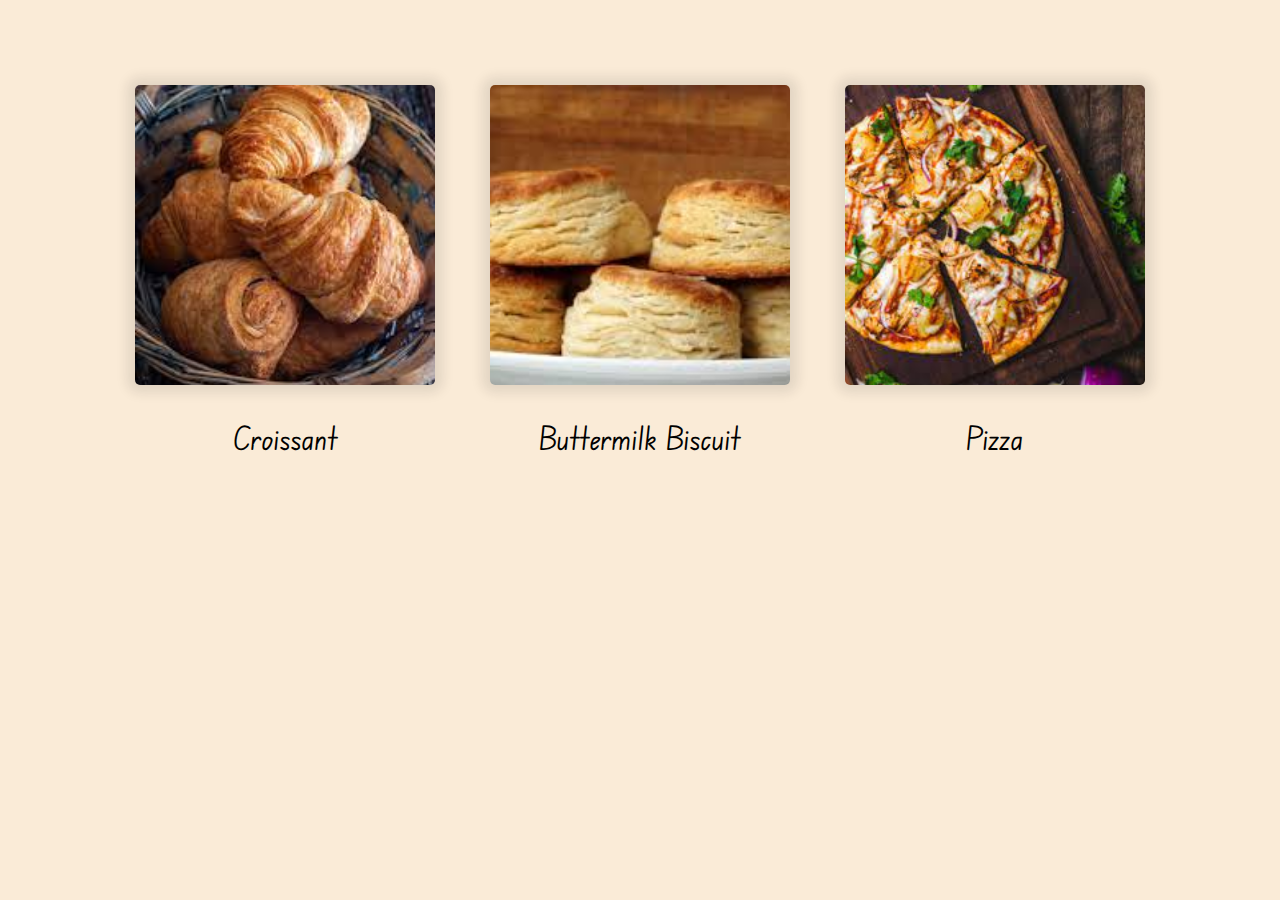
==== index.html @ 58c9c31b "Completed the structure and styling for the home page and working on the actual recipe files" ====
<!DOCTYPE html>
<html lang="es">
<head>
    <link rel="stylesheet" href="styles.css">
    <meta charset="UTF-8">
    <meta http-equiv="X-UA-Compatible" content="IE=edge">
    <meta name="viewport" content="width=device-width, initial-scale=1.0">
    <title>Document</title>
</head>
<body>
    <div class="container">
        <div class="croissant item">
           <a href="recipes/croissant.html"><img id="gallery" src="images-recipes/croissant.jpg"></a>
           <p>Croissant</p>

        </div>
        <div class="pizza item">
            <a href="recipes/pizza.html"><img id="gallery" src="images-recipes/pizza.jpg"></a>
            <p>Pizza</p>
        </div>
        <div class="biscuit item">
            <a href="recipes/biscuit.html"><img id="gallery" src="images-recipes/biscuit.jpg"></a>
            <p>Buttermilk Biscuit</p>
        </div>
    </div>
</body>
</html>
---- styles.css ----
@import url('https://fonts.googleapis.com/css2?family=Edu+NSW+ACT+Foundation&display=swap');


*{
    box-sizing: border-box;
}


/** START OF THE STYLING FOR THE HOME PAGE: INDEX.HTML*/

body{
    background-color: antiquewhite;
    overflow-x: hidden;
    margin: 0;
}

div.container{
    width: 1100px;
    height: 80%;
    display: flex; 
    font-family:'Edu NSW ACT Foundation';
    justify-content: space-between;
    align-items: center;
    margin: 60px auto; 
    padding: 25px;
}

.croissant{
    width: 300px;
    height: 300px;
    order: 1;
}

.pizza{
    width: 300px;
    height: 300px;
    order: 3;
}

.biscuit{
    width: 300px;
    height: 300px;
    order: 2;
}

#gallery{
    object-fit: cover;
    display: flex;
    width: 100%;
    height: 300px;
    border-radius: 5px;
    box-shadow: 0 0 12px 8px rgba(31, 31, 32, 0.101);
}


p{
    text-align: center;
    font-size: 2em;
}


#gallery:hover{
    height: 105%;
    width:105%;
    border-radius: 10px;
    transition: 0.5s;
}

@media all and (max-width:980px){
    div.container{
        width: 100%;
        flex-direction: column;
        justify-content: center;
        align-items: center;
        margin: 0 auto;
        padding: 0;
        
    }

    .item{
        margin-top: 100px;
    }

    .item p{
        margin-top: 10px;

    }
}

.item{
    margin: 0 20px;
}

/**  END OF THE STYLING FOR THE HOME PAGE   */
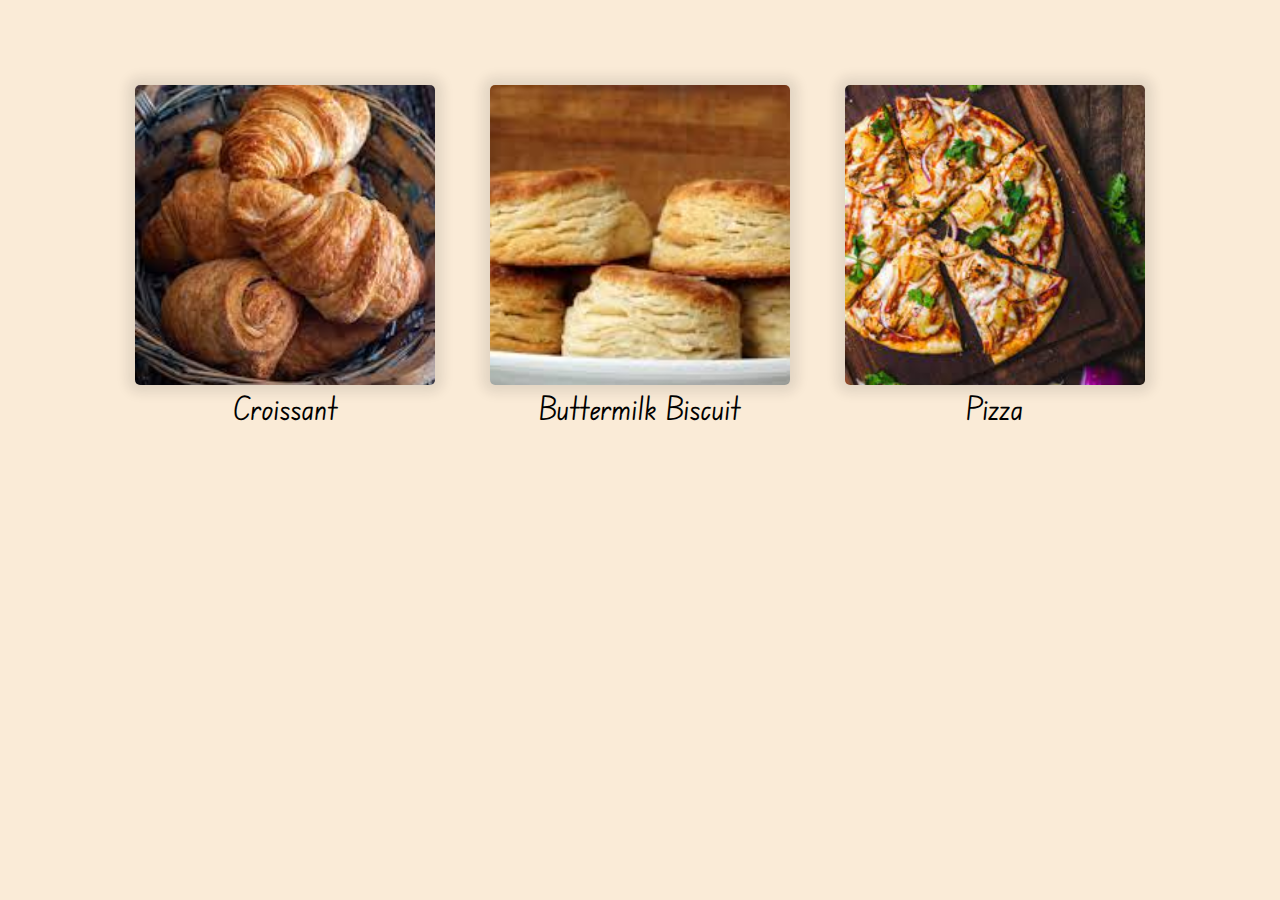
==== commit aa898c23: "added a favicon" ====
--- a/index.html
+++ b/index.html
@@ -5,7 +5,9 @@
     <meta charset="UTF-8">
     <meta http-equiv="X-UA-Compatible" content="IE=edge">
     <meta name="viewport" content="width=device-width, initial-scale=1.0">
-    <title>Document</title>
+    <link rel="icon" href="images-recipes/favicon.ico" type="image/x-icon">
+    <link rel="shortcut icon" href="images-recipes/favicon.ico" type="image/x-icon">
+    <title>Recipes</title>
 </head>
 <body>
     <div class="container">
--- a/styles.css
+++ b/styles.css
@@ -3,12 +3,13 @@
 
 *{
     box-sizing: border-box;
+    font-family:'Edu NSW ACT Foundation';
 }
 
 
 /** START OF THE STYLING FOR THE HOME PAGE: INDEX.HTML*/
 
-body{
+body:not(.croissant-page){
     background-color: antiquewhite;
     overflow-x: hidden;
     margin: 0;
@@ -18,7 +19,6 @@
     width: 1100px;
     height: 80%;
     display: flex; 
-    font-family:'Edu NSW ACT Foundation';
     justify-content: space-between;
     align-items: center;
     margin: 60px auto; 
@@ -47,19 +47,13 @@
     object-fit: cover;
     display: flex;
     width: 100%;
-    height: 300px;
+    height: 100%;
     border-radius: 5px;
     box-shadow: 0 0 12px 8px rgba(31, 31, 32, 0.101);
 }
 
 
-p{
-    text-align: center;
-    font-size: 2em;
-}
-
-
-#gallery:hover{
+#gallery:hover:not([src="/images-recipes/croissant2.jpg"]){
     height: 105%;
     width:105%;
     border-radius: 10px;
@@ -70,25 +64,133 @@
     div.container{
         width: 100%;
         flex-direction: column;
-        justify-content: center;
-        align-items: center;
+        justify-content: space-between;
         margin: 0 auto;
         padding: 0;
         
     }
 
-    .item{
-        margin-top: 100px;
-    }
-
-    .item p{
-        margin-top: 10px;
-
-    }
 }
 
 .item{
-    margin: 0 20px;
+    margin: 0px 20px 100px;
 }
 
-/**  END OF THE STYLING FOR THE HOME PAGE   */
+.item p {
+    margin-top: 10px;
+    text-align: center;
+    font-size: 2em;
+}
+
+/*!       --END OF THE STYLING FOR THE HOME PAGE--   */
+
+/* *      --STYLING FOR THE CROISSANT.HTML PAGE--     */
+
+.croissant-page{
+    background-color: beige;
+    margin:0 auto;
+}
+
+.recipe-croissant{
+    width:1250px;
+    margin: 0 auto;
+    display: flex;
+    flex-wrap: wrap;
+    justify-content: center;
+}
+
+.one{
+    width: 30%;
+    height: 400px;
+}
+
+.two{
+    width: 60%;
+    height: 400px;
+    background-color:white ;
+}
+
+.three{
+    width: 35%;
+    height: 600px;
+    background-color:white ;
+
+}
+
+.four{
+    width: 55%;
+    height: 600px;
+    background-color:blanchedalmond ;
+    overflow-y:scroll;
+}
+
+.item-croissant{
+    margin: 10px;
+}
+
+
+
+
+.text-box{
+    border: 1px inset rgba(0, 0, 0, 0.12);
+    border-radius: 6px;
+    box-shadow:  0 0 14px 2px rgba(175, 175, 175, 0.505);
+}
+
+ul{
+    list-style-image: url("/images-recipes/croissantbullet.jpg");
+}
+
+li{
+    font-size:1.68em;
+    margin: 7px 16px;
+}
+
+.four::-webkit-scrollbar{
+    width: 1vw;
+}
+.four::-webkit-scrollbar-thumb{
+    background-color: rgba(253, 185, 150, 0.8);
+    border-radius: 0.5vw;
+    height: 1vh;
+}
+.four::-webkit-scrollbar-track{
+    background-color:rgb(255, 160, 122, 0.2);
+    border-radius: 0.2vw;
+}
+.four::-webkit-scrollbar-thumb:hover{
+    background-color: rgb(253, 185, 150);
+}
+.four::-webkit-scrollbar-track:hover{
+    background-color:rgb(255, 206, 187);
+}
+
+h1, p, h2{
+    margin-inline: 1rem;
+    line-height: 1.6814rem;
+}
+
+h1{
+    font-size: 4vw;
+    margin-bottom: 3.5vw;
+    margin-top: 3.5vw;
+}
+
+p{
+    font-size: 1.5em;
+}
+
+p:not(.item p){
+    margin-top: 0;
+    margin-bottom: 2em;
+    text-align:justify;
+}
+
+h2{
+    margin-bottom:1vh ;
+    font-size: 2em;
+}
+
+sup{
+   font-size:small ; 
+}